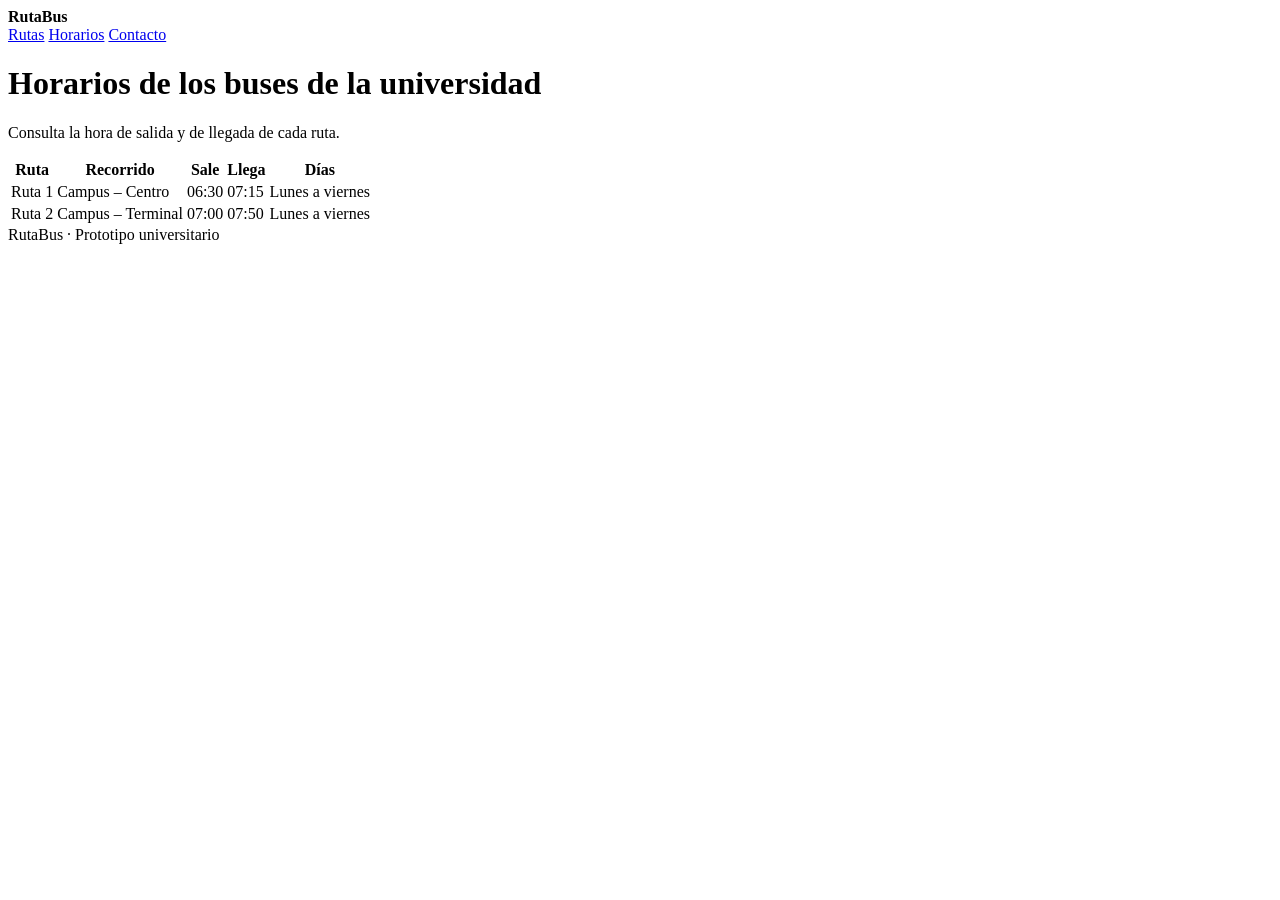
==== index.html @ 56007bbb "Revert "Agrega la Ruta 3 con el horario del sábado pendiente" This reverts commit ec9f9fc5c9f8605690" ====
<!doctype html>
<html lang="es"><head><meta charset="utf-8"><meta name="viewport" content="width=device-width, initial-scale=1">
<title>Horarios de los buses de la universidad · RutaBus</title><link rel="stylesheet" href="estilo.css"></head>
<body><header><strong>RutaBus</strong><nav aria-label="Menú principal"><a href="index.html">Rutas</a> <a href="horarios.html">Horarios</a> <a href="contacto.html">Contacto</a></nav></header>
<main><h1>Horarios de los buses de la universidad</h1><p>Consulta la hora de salida y de llegada de cada ruta.</p><div class="scroll"><table><thead><tr><th>Ruta</th><th>Recorrido</th><th>Sale</th><th>Llega</th><th>Días</th></tr></thead><tbody>
<tr><td>Ruta 1</td><td>Campus – Centro</td><td>06:30</td><td>07:15</td><td>Lunes a viernes</td></tr>
<tr><td>Ruta 2</td><td>Campus – Terminal</td><td>07:00</td><td>07:50</td><td>Lunes a viernes</td></tr></tbody></table></div></main><footer>RutaBus · Prototipo universitario</footer></body></html>
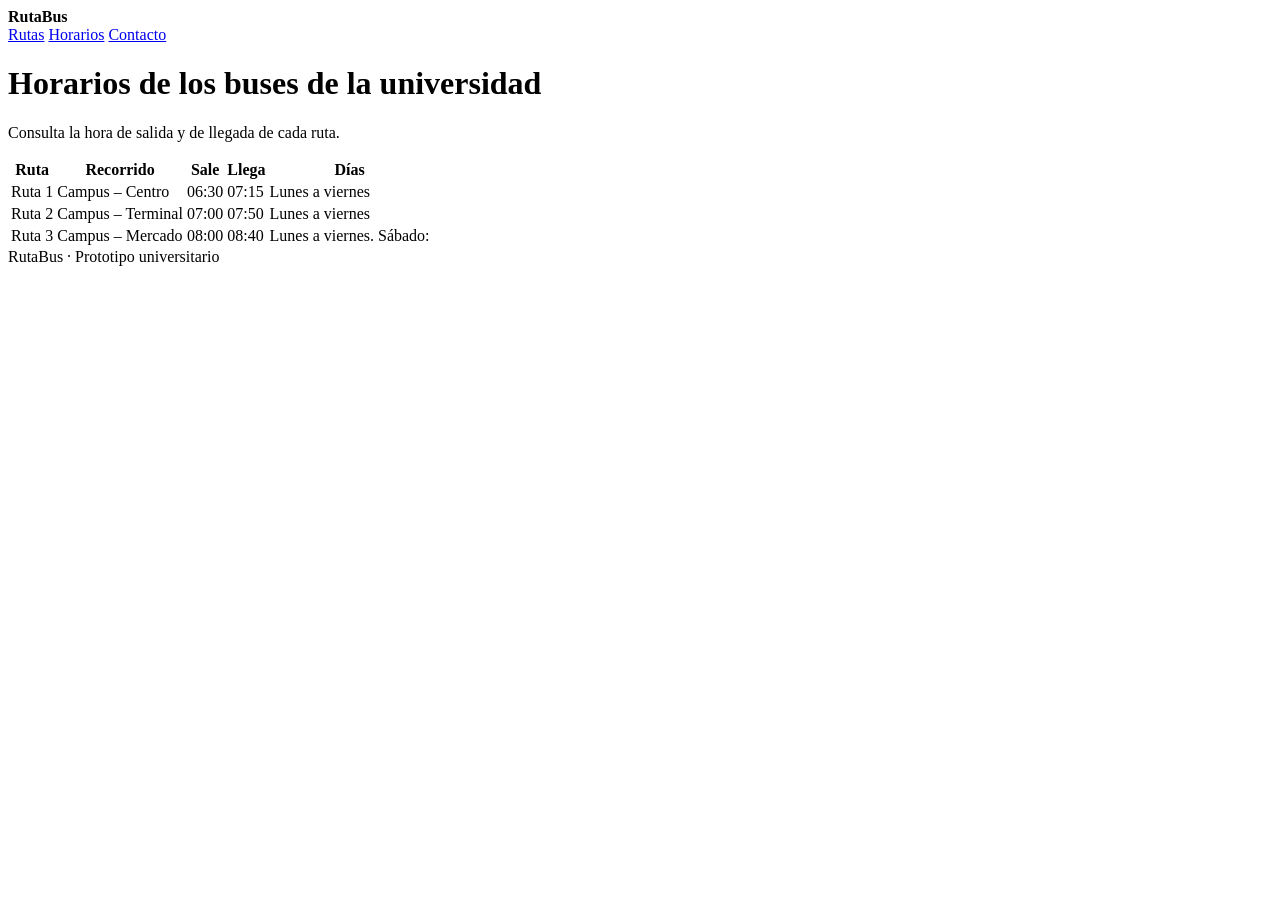
==== commit ec9f9fc5: "Agrega la Ruta 3 con el horario del sábado pendiente" ====
--- a/index.html
+++ b/index.html
@@ -4,4 +4,5 @@
 <body><header><strong>RutaBus</strong><nav aria-label="Menú principal"><a href="index.html">Rutas</a> <a href="horarios.html">Horarios</a> <a href="contacto.html">Contacto</a></nav></header>
 <main><h1>Horarios de los buses de la universidad</h1><p>Consulta la hora de salida y de llegada de cada ruta.</p><div class="scroll"><table><thead><tr><th>Ruta</th><th>Recorrido</th><th>Sale</th><th>Llega</th><th>Días</th></tr></thead><tbody>
 <tr><td>Ruta 1</td><td>Campus – Centro</td><td>06:30</td><td>07:15</td><td>Lunes a viernes</td></tr>
-<tr><td>Ruta 2</td><td>Campus – Terminal</td><td>07:00</td><td>07:50</td><td>Lunes a viernes</td></tr></tbody></table></div></main><footer>RutaBus · Prototipo universitario</footer></body></html>
+<tr><td>Ruta 2</td><td>Campus – Terminal</td><td>07:00</td><td>07:50</td><td>Lunes a viernes</td></tr>
+<tr><td>Ruta 3</td><td>Campus – Mercado</td><td>08:00</td><td>08:40</td><td>Lunes a viernes. Sábado: </td></tr></tbody></table></div></main><footer>RutaBus · Prototipo universitario</footer></body></html>
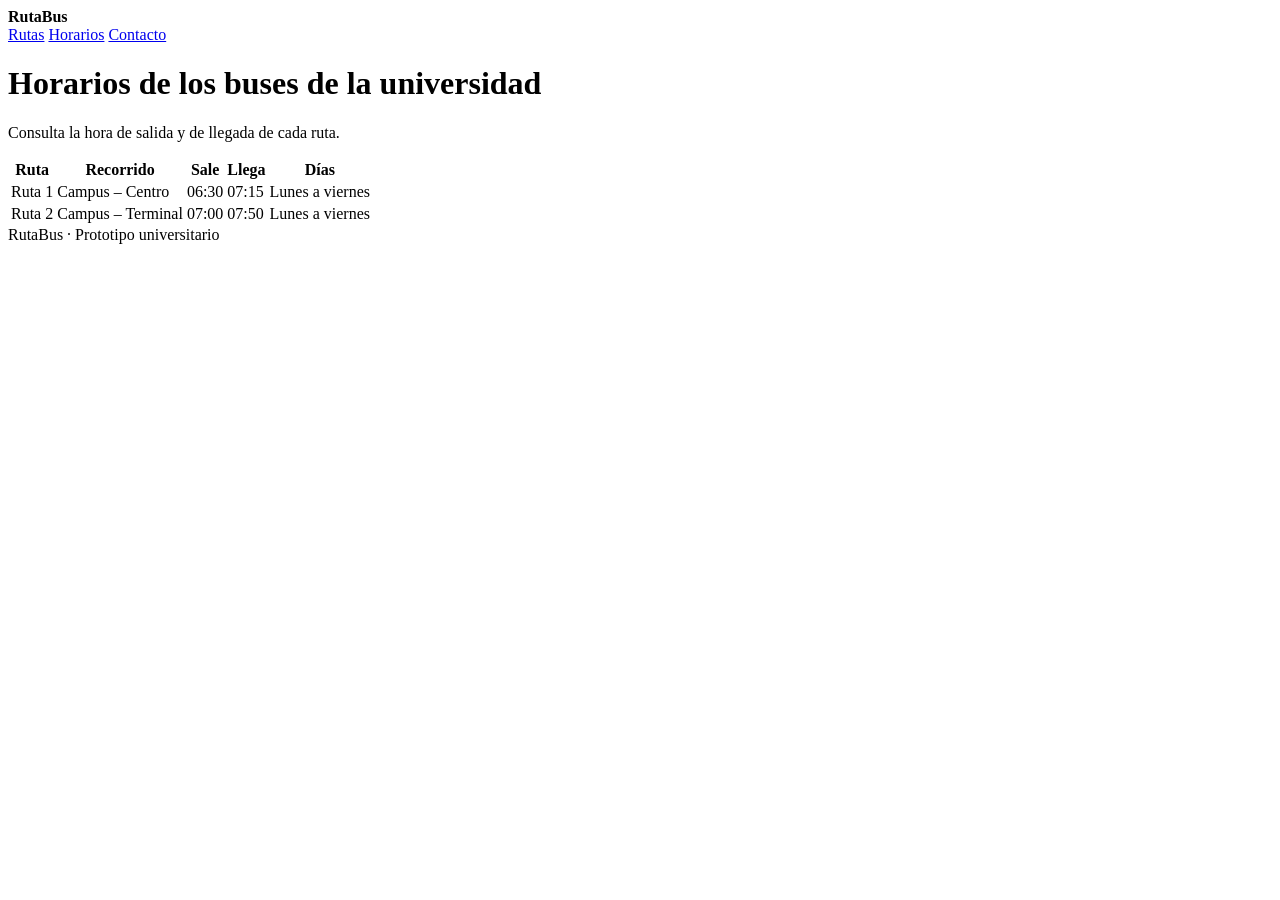
==== commit e35ef926: "Agrega la Ruta 2 al listado" ====
--- a/index.html
+++ b/index.html
@@ -4,5 +4,4 @@
 <body><header><strong>RutaBus</strong><nav aria-label="Menú principal"><a href="index.html">Rutas</a> <a href="horarios.html">Horarios</a> <a href="contacto.html">Contacto</a></nav></header>
 <main><h1>Horarios de los buses de la universidad</h1><p>Consulta la hora de salida y de llegada de cada ruta.</p><div class="scroll"><table><thead><tr><th>Ruta</th><th>Recorrido</th><th>Sale</th><th>Llega</th><th>Días</th></tr></thead><tbody>
 <tr><td>Ruta 1</td><td>Campus – Centro</td><td>06:30</td><td>07:15</td><td>Lunes a viernes</td></tr>
-<tr><td>Ruta 2</td><td>Campus – Terminal</td><td>07:00</td><td>07:50</td><td>Lunes a viernes</td></tr>
-<tr><td>Ruta 3</td><td>Campus – Mercado</td><td>08:00</td><td>08:40</td><td>Lunes a viernes. Sábado: </td></tr></tbody></table></div></main><footer>RutaBus · Prototipo universitario</footer></body></html>
+<tr><td>Ruta 2</td><td>Campus – Terminal</td><td>07:00</td><td>07:50</td><td>Lunes a viernes</td></tr></tbody></table></div></main><footer>RutaBus · Prototipo universitario</footer></body></html>
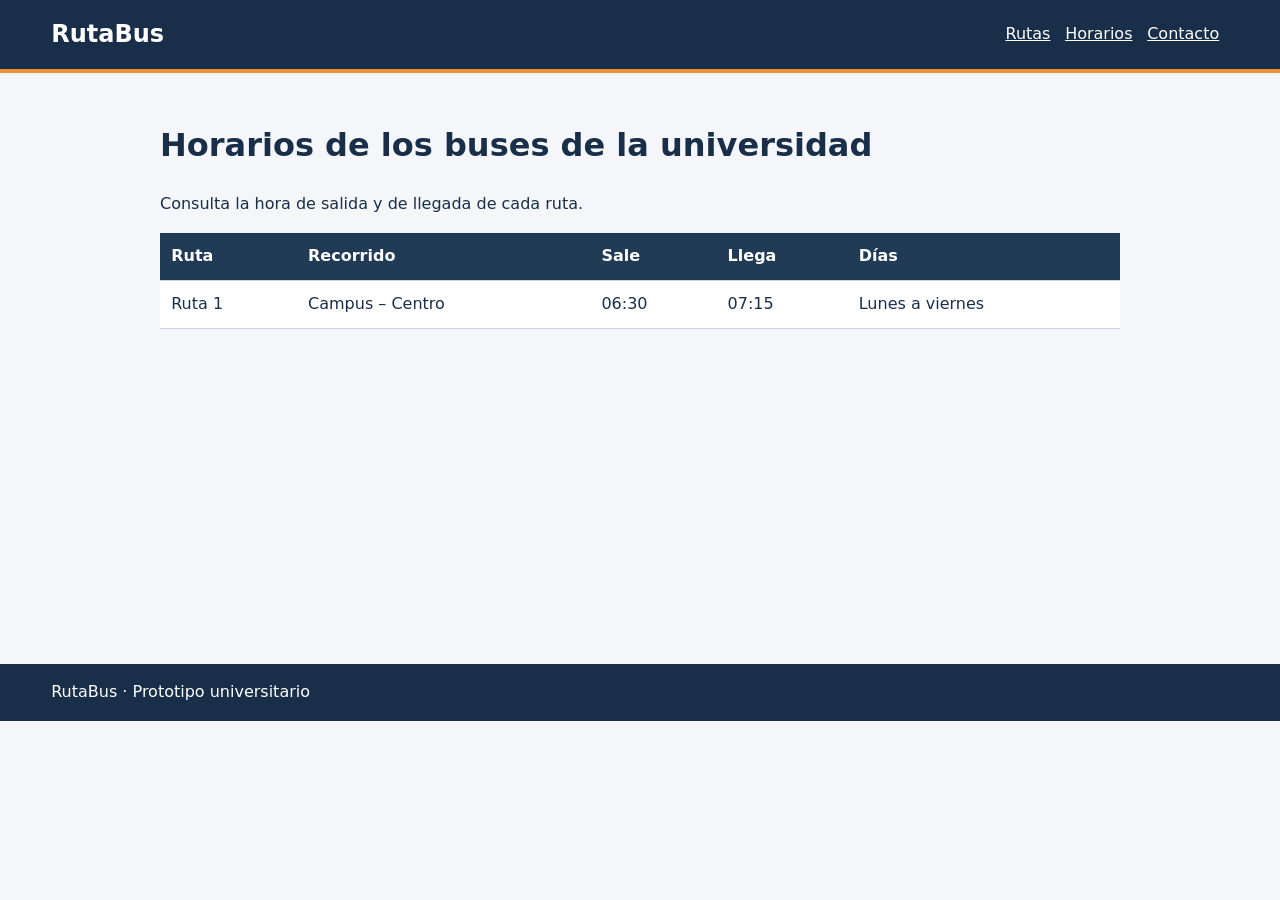
==== commit 8cb05b87: "Crea el menú y la tabla con la Ruta 1" ====
--- a/index.html
+++ b/index.html
@@ -3,5 +3,4 @@
 <title>Horarios de los buses de la universidad · RutaBus</title><link rel="stylesheet" href="estilo.css"></head>
 <body><header><strong>RutaBus</strong><nav aria-label="Menú principal"><a href="index.html">Rutas</a> <a href="horarios.html">Horarios</a> <a href="contacto.html">Contacto</a></nav></header>
 <main><h1>Horarios de los buses de la universidad</h1><p>Consulta la hora de salida y de llegada de cada ruta.</p><div class="scroll"><table><thead><tr><th>Ruta</th><th>Recorrido</th><th>Sale</th><th>Llega</th><th>Días</th></tr></thead><tbody>
-<tr><td>Ruta 1</td><td>Campus – Centro</td><td>06:30</td><td>07:15</td><td>Lunes a viernes</td></tr>
-<tr><td>Ruta 2</td><td>Campus – Terminal</td><td>07:00</td><td>07:50</td><td>Lunes a viernes</td></tr></tbody></table></div></main><footer>RutaBus · Prototipo universitario</footer></body></html>
+<tr><td>Ruta 1</td><td>Campus – Centro</td><td>06:30</td><td>07:15</td><td>Lunes a viernes</td></tr></tbody></table></div></main><footer>RutaBus · Prototipo universitario</footer></body></html>
--- a/estilo.css
+++ b/estilo.css
@@ -0,0 +1,14 @@
+* {box-sizing:border-box}
+body {margin:0;background:#f4f6f9;color:#192e48;font:1rem/1.55 system-ui,sans-serif}
+header,footer {background:#192e48;color:white;padding:1rem max(4vw,1rem)}
+header {display:flex;flex-wrap:wrap;justify-content:space-between;align-items:center;border-bottom:4px solid #ed8e30}
+header strong {font-size:1.5rem}
+nav a {color:white;margin-right:.6rem}
+main {max-width:62rem;margin:3rem auto;padding:0 1rem;min-height:55vh}
+.scroll {overflow-x:auto}
+table {background:white;border-collapse:collapse;width:100%}
+th,td {padding:.7rem;text-align:left;border-bottom:1px solid #ccd5df}
+th {background:#213a55;color:white}
+label {display:block;margin:1rem 0}
+select,input,textarea,button {display:block;font:inherit;padding:.5rem;width:min(100%,32rem)}
+button {width:auto;border:0;background:#974900;color:white;cursor:pointer}
